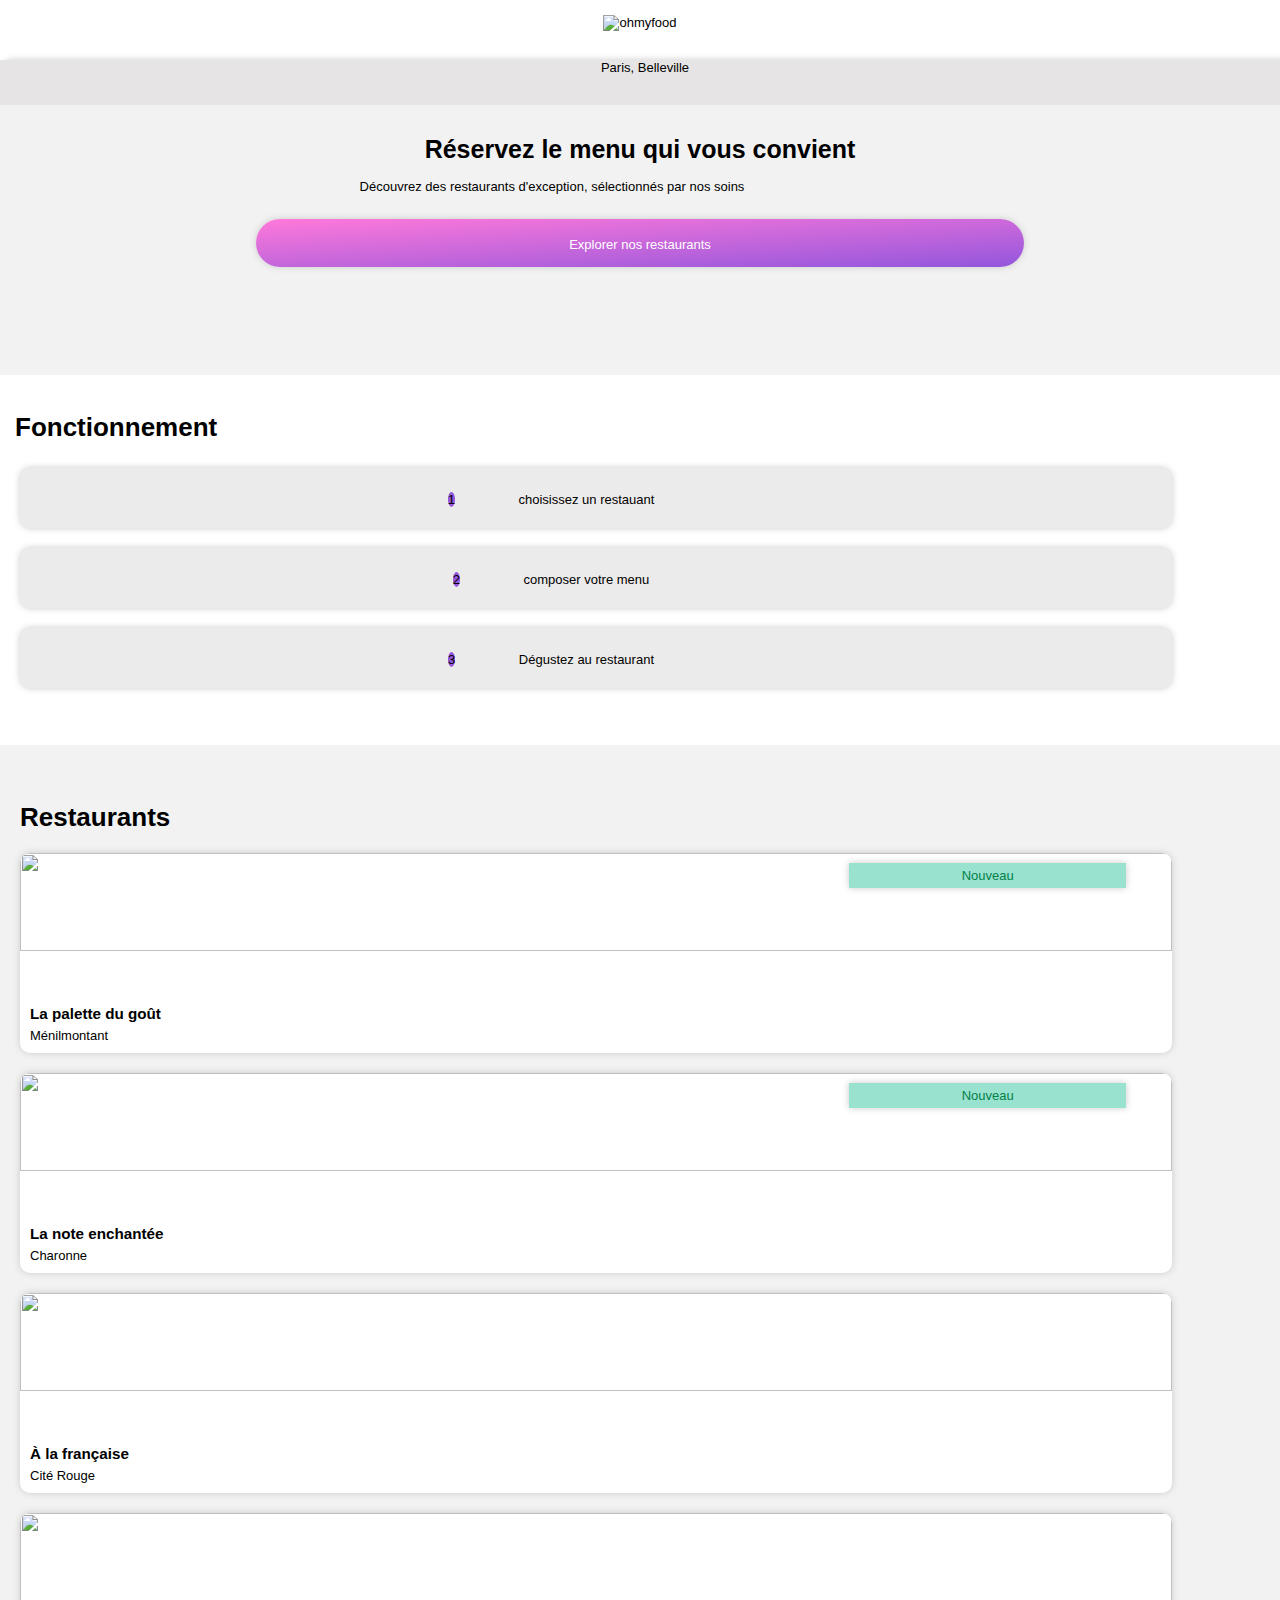
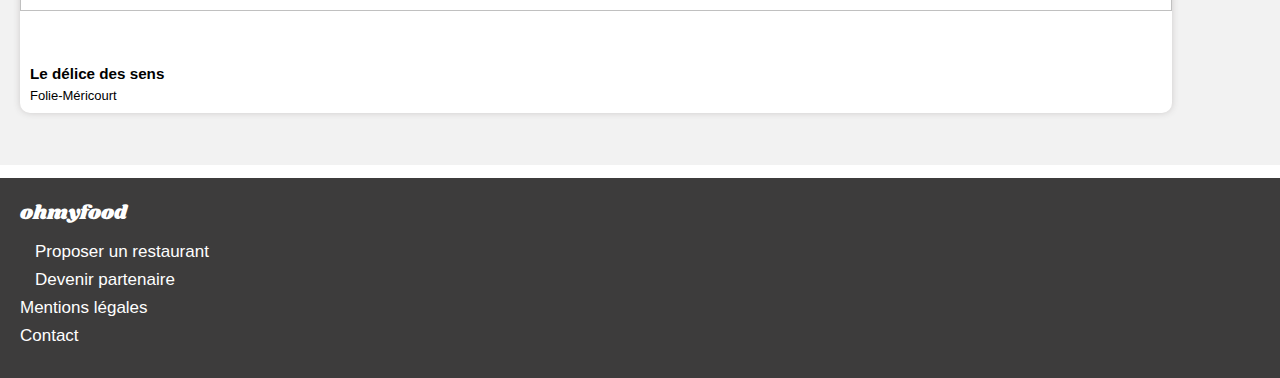
==== projet3.html @ fa9189ba "add new html css" ====
<!doctype html>
<html lang="fr">
<head>
    <meta charset="utf-8">
    <meta name="viewport" content="width=device-width, initial-scale=1.0">
    <title>ohmyfood</title>
    <link rel="stylesheet" href="projet3.css">
    <link rel="stylesheet" href="animation.css">
    <script src="https://kit.fontawesome.com/ce2f3b074c.js" crossorigin="anonymous"></script>

</head>

<body>
   <div class="loader">
      <div class="loader__anim">
        <div class="loader__anim2"></div>

      </div>
    </div>
     <header class="header">
         <img id="logo" src="images/logo/ohmyfood.png" alt="ohmyfood">     
     </header>

     <section>
       <div class="recherche">
          <i class="fa-solid fa-location-dot"></i>
          <span class="ville">Paris, Belleville</span>
       </div>
       <div class="reserv">
          <h1> Réservez le menu qui vous convient</h1>
          <p class="reserv2">Découvrez des restaurants d'exception, sélectionnés par nos soins</p>
          <p class="reserv3">Explorer nos restaurants</p>
       </div>
     </section>

     <section>
       <div class="fonct">
         <h1>Fonctionnement</h1>
         <p>
            <span>1</span>
            <i class="fa-solid fa-mobile-screen-button"></i>
            choisissez un restauant
         </p>
         <p>
            <span>2</span>
            <i class="fa-solid fa-list-ul"></i>
            composer votre menu
         </p>
         <p>
            <span>3</span>
            <i class="fa-solid fa-store"></i>
            Dégustez au restaurant
         </p>
       </div>
     </section>

     <section>
       <div class="restaurants">
          <h1>Restaurants</h1>

          <a href="ohmyfood1.html" class="resto">
            <div class="resto2">
               <img src="images/restaurants/jay-wennington-N_Y88TWmGwA-unsplash.jpg" alt="">
               <span>Nouveau</span>
               <h3>La palette du goût<i id=like1 class="fa-regular fa-heart"></i> <i id=like2 class="fa-solid fa-heart"></i></h3>
               <p>Ménilmontant</p>
            </div>
          </a>

          <a href="ohmyfood2.html" class="resto">
            <div class="resto2">
               <img src="images/restaurants/stil-u2Lp8tXIcjw-unsplash.jpg" alt="">
               <span>Nouveau</span>
               <h3>La note enchantée <i id=like1 class="fa-regular fa-heart"></i> <i id=like2 class="fa-solid fa-heart"></i></h3>
               <p>Charonne</p>
            </div>
          </a>

          <a href="ohmyfood3.html" class="resto">
            <div class="resto2">
               <img src="images/restaurants/toa-heftiba-DQKerTsQwi0-unsplash.jpg" alt="">
               <h3>À la française <i id=like1 class="fa-regular fa-heart"></i> <i id=like2 class="fa-solid fa-heart"></i></h3>
               <p>Cité Rouge</p>
            </div>
          </a>

          <a href="ohmyfood4.html"class="resto">
            <div class="resto2">
               <img src="images/restaurants/louis-hansel-shotsoflouis-qNBGVyOCY8Q-unsplash.jpg" alt="">
               <h3>Le délice des sens<i id=like1 class="fa-regular fa-heart"></i> <i id=like2 class="fa-solid fa-heart"></i></h3>
               <p>Folie-Méricourt</p>
            </div>
          </a>
       </div>  
     </section>

     <footer>
         <h1>ohmyfood</h1>  
         <ul>
            <li><i class="fas fa-utensils"></i>Proposer un restaurant</li>
            <li><i class="fa-solid fa-handshake-angle"></i>Devenir partenaire</li>
            <li>Mentions légales</li>
            <li><a href="mailto:email@example.com">Contact</a></li>
         </ul>

     </footer>


</body>
---- projet3.css ----
@import url('https://fonts.googleapis.com/css2?family=Roboto:wght@100;300;400;500;700;900&family=Shrikhand&display=swap');

body{
    margin: 0;
    font-family: Arial, Helvetica, sans-serif;
    font-size: 13px;
}

/*header*/
.header{
    text-align: center;
    height: 60px;
}
#logo{
    margin-top: 15px;
    width: 150px;
}

/*recherche*/
.recherche{
  background-color: #e6e4e4;
  width: 100%;
  height: 45px;
  text-align: center;
  box-shadow: 7px 0 7px rgb(204, 202, 202);
}
.recherche i{
    margin: 15px 10px 0px 0;
}

.reserv{
    background-color: #f2f2f2;
    text-align: center;
    height: 270px;

}
.reserv h1 {
    margin: auto; 
    padding-top: 30px; 
    width: 75%; 
    font-size: 25px;
}
 .reserv2 {
    width: 80%;
    margin:15px 0 25px 40px;
 }
.reserv3{
    background: linear-gradient(-3deg,#9356DC,#FF79DA);
    color: white;
    border-radius: 50px;
    width: 60%;
    height: 30px;
    padding-top: 18px;
    margin: auto;
    box-shadow: 0 0 7px rgb(204, 202, 202);
}

/*fonctionnement*/
.fonct{
    height: 350px;
    padding-top: 20px;
}
.fonct h1{
padding-left: 15px;
margin-bottom: 25px;
}
.fonct p {
    text-align: center;
    background-color: rgb(236, 235, 235);
    border-radius: 10px;
    width: 90%;
    height: 40px;
    margin:20px;
    padding-top: 20px;
    box-shadow: 0 0 7px rgb(204, 202, 202);
}
.fonct p:hover{
    background-color :#e3d8f5;
}
.fonct p :hover{
    color: #9356DC;
}
.fonct i{
padding:0px 30px;
color: rgb(134, 133, 133);
font-size: 18px;
}
.fonct span{
    margin-left: -90px;
    background-color:#9356DC ;
    border-radius: 50%;
}

/*resto*/
.restaurants{
background-color: #f2f2f2;
height: 1000px;
padding-top: 20px;
}
.restaurants h1{
    padding:20px 0px 0px 20px;
}


.resto{
    text-decoration: none;
    color: inherit;
   
}
.resto img{
    z-index: 0;
    position: absolute;
    width: 100%;
    height: 70%;
    border-radius: 10px 10px 0px 0px;
    object-fit: cover;
}
.resto i {
    float: right;
    font-size: large;
    left: 87%;
    top: 30%;
}
.resto #like1{
    position: absolute;
    z-index: 1;
}
.resto #like1:hover{
    display: none;
    z-index: 0;
}
.resto #like2{
    color: white;
    position: absolute;
   z-index: 0;
}
.resto #like2:hover{
    color: #9356DC;
    z-index: 1;
}
.resto span{
    z-index: 2;
    position: absolute;
    background-color: #99E2D0;
    box-shadow: 0 0 7px rgb(204, 202, 202);
    color: #038147;
    text-align: center;
    padding-top: 5px;
    width: 24%;
    height: 10%;
    left: 72%;
    top: 5%;
}

.resto2{
position: relative;
background-color: white;
border-radius: 10px;
width: 90%;
height: 200px;
margin: 20px;
box-shadow: 0 0 7px rgb(204, 202, 202);
}
.resto2 h3{
 position: relative;
 top: 73%;
margin: 0;
padding:6px 10px;
}
.resto2 p{
position: relative;
top: 73%;
margin: 0;
padding:0px 10px;
}

/*footer*/

footer{
    background-color: rgba(44, 43, 43, 0.918);
    height: 200px;
    color: white;
}
footer h1{
    font-family: Shrikhand, Arial, Helvetica, sans-serif;
    font-size: 20px;
    font-weight : normal;
    padding: 20px 0px 0px 20px;
 }

footer ul{
    list-style-type: none;
    padding-left:20px;
}
footer li{
    padding-bottom: 8px;
    font-size: 17px;
}
footer i{
    padding-right: 15px;
    font-size: 12px;
}
footer a{
    color: inherit;
    text-decoration: none;
}
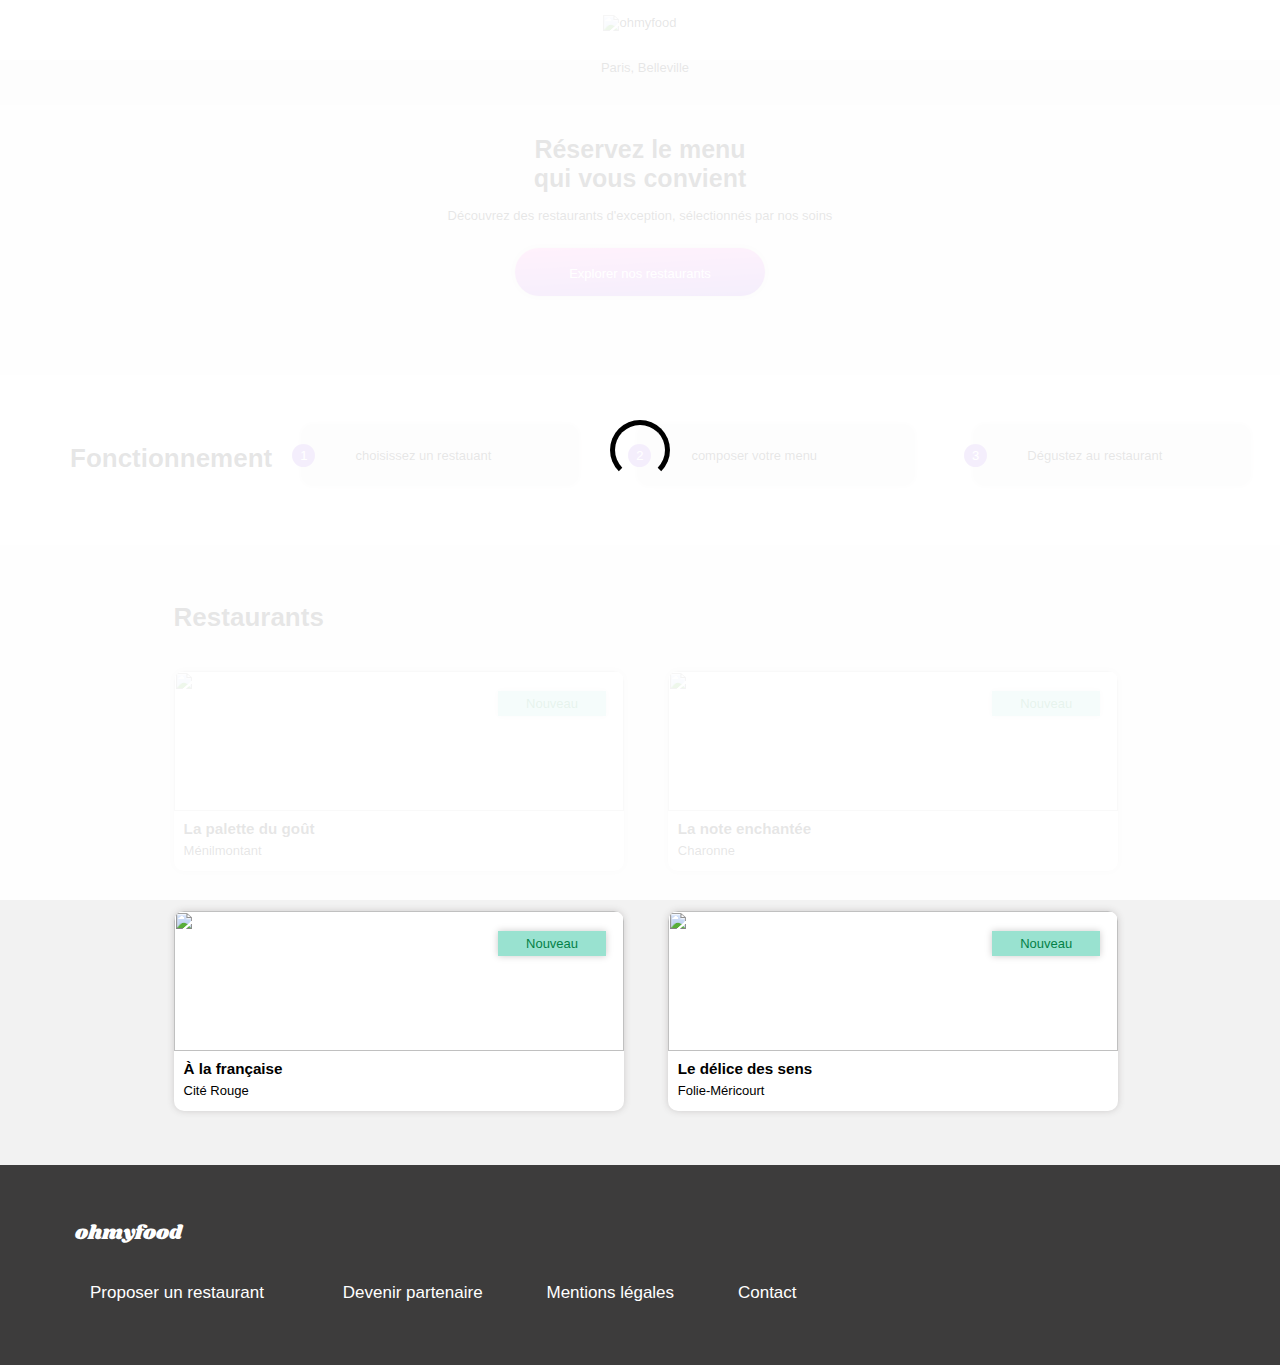
==== commit bdb68b5a: "changement" ====
--- a/projet3.html
+++ b/projet3.html
@@ -36,61 +36,82 @@
      <section>
        <div class="fonct">
          <h1>Fonctionnement</h1>
-         <p>
-            <span>1</span>
-            <i class="fa-solid fa-mobile-screen-button"></i>
-            choisissez un restauant
-         </p>
-         <p>
-            <span>2</span>
-            <i class="fa-solid fa-list-ul"></i>
-            composer votre menu
-         </p>
-         <p>
-            <span>3</span>
-            <i class="fa-solid fa-store"></i>
-            Dégustez au restaurant
-         </p>
+         <div class="fonct1">
+           <span>1</span>
+           <i class="fa-solid fa-mobile-screen-button"></i>
+           <p> choisissez un restauant </p>
+         </div>
+         <div class="fonct1">
+           <span>2</span>
+           <i class="fa-solid fa-list-ul"></i>
+           <p> composer votre menu</p>
+         </div>
+         <div class="fonct1">
+           <span>3</span>
+           <i class="fa-solid fa-store"></i>
+           <p> Dégustez au restaurant </p>
+         </div>
        </div>
      </section>
 
      <section>
        <div class="restaurants">
           <h1>Restaurants</h1>
-
-          <a href="ohmyfood1.html" class="resto">
+          
+            <a href="ohmyfood1.html" class="resto">
             <div class="resto2">
                <img src="images/restaurants/jay-wennington-N_Y88TWmGwA-unsplash.jpg" alt="">
                <span>Nouveau</span>
-               <h3>La palette du goût<i id=like1 class="fa-regular fa-heart"></i> <i id=like2 class="fa-solid fa-heart"></i></h3>
-               <p>Ménilmontant</p>
+               <h3>La palette du goût</h3>
+               <p>Ménilmontant</p> 
+            </a>
+              <div class="like">
+                <i id=like1 class="fa-regular fa-heart"></i>
+                <i id=like2 class="fa-solid fa-heart"></i>
+              </div>
             </div>
-          </a>
+         
 
-          <a href="ohmyfood2.html" class="resto">
+            <a href="ohmyfood2.html" class="resto">
             <div class="resto2">
                <img src="images/restaurants/stil-u2Lp8tXIcjw-unsplash.jpg" alt="">
                <span>Nouveau</span>
-               <h3>La note enchantée <i id=like1 class="fa-regular fa-heart"></i> <i id=like2 class="fa-solid fa-heart"></i></h3>
+               <h3>La note enchantée</h3>
                <p>Charonne</p>
+            </a>
+               <div class="like">
+                <i id=like1 class="fa-regular fa-heart"></i>
+                <i id=like2 class="fa-solid fa-heart"></i>
+              </div>
             </div>
-          </a>
+          
 
-          <a href="ohmyfood3.html" class="resto">
+            <a href="ohmyfood3.html" class="resto">
             <div class="resto2">
                <img src="images/restaurants/toa-heftiba-DQKerTsQwi0-unsplash.jpg" alt="">
-               <h3>À la française <i id=like1 class="fa-regular fa-heart"></i> <i id=like2 class="fa-solid fa-heart"></i></h3>
+               <span>Nouveau</span>
+               <h3>À la française</h3>
                <p>Cité Rouge</p>
+            </a>
+               <div class="like">
+                <i id=like1 class="fa-regular fa-heart"></i>
+                <i id=like2 class="fa-solid fa-heart"></i>
+              </div>
             </div>
-          </a>
+          
 
-          <a href="ohmyfood4.html"class="resto">
+            <a href="ohmyfood4.html"class="resto">
             <div class="resto2">
                <img src="images/restaurants/louis-hansel-shotsoflouis-qNBGVyOCY8Q-unsplash.jpg" alt="">
-               <h3>Le délice des sens<i id=like1 class="fa-regular fa-heart"></i> <i id=like2 class="fa-solid fa-heart"></i></h3>
-               <p>Folie-Méricourt</p>
+               <span>Nouveau</span>
+               <h3>Le délice des sens</h3>
+               <p>Folie-Méricourt</p> 
+            </a>
+               <div class="like">
+                <i id=like1 class="fa-regular fa-heart"></i>
+                <i id=like2 class="fa-solid fa-heart"></i>
+              </div>
             </div>
-          </a>
        </div>  
      </section>
 
--- a/projet3.css
+++ b/projet3.css
@@ -22,7 +22,7 @@
   width: 100%;
   height: 45px;
   text-align: center;
-  box-shadow: 7px 0 7px rgb(204, 202, 202);
+  box-shadow: 7px 0 15px rgba(10, 10, 10, 0);
 }
 .recherche i{
     margin: 15px 10px 0px 0;
@@ -38,57 +38,73 @@
     margin: auto; 
     padding-top: 30px; 
     width: 75%; 
+    max-width: 250px;
     font-size: 25px;
 }
  .reserv2 {
     width: 80%;
-    margin:15px 0 25px 40px;
+    margin: auto;
+    margin-top:15px;
+    margin-bottom: 25px;
  }
 .reserv3{
     background: linear-gradient(-3deg,#9356DC,#FF79DA);
     color: white;
     border-radius: 50px;
     width: 60%;
+    max-width: 250px;
     height: 30px;
     padding-top: 18px;
     margin: auto;
+    cursor: pointer;
     box-shadow: 0 0 7px rgb(204, 202, 202);
+}
+.reserv3:hover{
+    filter: brightness(1.1);
+    box-shadow: 0 0 7px black;
 }
 
 /*fonctionnement*/
 .fonct{
-    height: 350px;
+    height: 400px;
     padding-top: 20px;
 }
 .fonct h1{
 padding-left: 15px;
 margin-bottom: 25px;
 }
-.fonct p {
-    text-align: center;
+.fonct1 {
+    display:flex ;
+    text-align: center;
+    align-items: center;
     background-color: rgb(236, 235, 235);
     border-radius: 10px;
     width: 90%;
-    height: 40px;
-    margin:20px;
-    padding-top: 20px;
+    height: 60px;
+    margin:30px;
     box-shadow: 0 0 7px rgb(204, 202, 202);
 }
-.fonct p:hover{
-    background-color :#e3d8f5;
-}
-.fonct p :hover{
-    color: #9356DC;
+.fonct1 p{
+    margin: 0;
 }
 .fonct i{
-padding:0px 30px;
 color: rgb(134, 133, 133);
 font-size: 18px;
+margin: 20px;
 }
 .fonct span{
-    margin-left: -90px;
     background-color:#9356DC ;
     border-radius: 50%;
+    padding: 4px 8px 4px 8px;
+    margin-left: -10px;
+    color: white;
+}
+.fonct1:hover{
+    background-color :#e3d8f5;
+    box-shadow: 0 0 7px rgb(148, 146, 146);
+}
+.fonct1 i:hover{
+    color: #9356DC;
 }
 
 /*resto*/
@@ -101,45 +117,51 @@
     padding:20px 0px 0px 20px;
 }
 
-
 .resto{
     text-decoration: none;
     color: inherit;
-   
+    position: relative;
 }
 .resto img{
     z-index: 0;
-    position: absolute;
+   
     width: 100%;
-    height: 70%;
+    height: 140px;
     border-radius: 10px 10px 0px 0px;
     object-fit: cover;
 }
-.resto i {
+.like {
     float: right;
     font-size: large;
-    left: 87%;
-    top: 30%;
-}
-.resto #like1{
+    left: 90%;
+    top: 80%;
+    position: absolute;
+    cursor: pointer;
+}
+#like1{
     position: absolute;
     z-index: 1;
 }
-.resto #like1:hover{
-    display: none;
+#like1:hover{
+    color: transparent;
     z-index: 0;
 }
-.resto #like2{
-    color: white;
-    position: absolute;
-   z-index: 0;
-}
-.resto #like2:hover{
-    color: #9356DC;
+#like2{
+    color: white;
+    position: absolute;
+    z-index: 0;
+}
+#like2:hover{
+    background: -webkit-linear-gradient(#9356DC, #FF79DA);
+    -webkit-background-clip: text;
+    -webkit-text-fill-color: transparent;
     z-index: 1;
 }
+#like2:active{
+animation: animlike 1s;
+}
+
 .resto span{
-    z-index: 2;
     position: absolute;
     background-color: #99E2D0;
     box-shadow: 0 0 7px rgb(204, 202, 202);
@@ -147,9 +169,12 @@
     text-align: center;
     padding-top: 5px;
     width: 24%;
-    height: 10%;
+    height: 20px;
     left: 72%;
-    top: 5%;
+    margin-top: 20px;
+}
+.resto:hover{
+    filter: brightness(1.05);
 }
 
 .resto2{
@@ -162,13 +187,11 @@
 box-shadow: 0 0 7px rgb(204, 202, 202);
 }
 .resto2 h3{
- position: relative;
- top: 73%;
+top: 73%;
 margin: 0;
 padding:6px 10px;
 }
 .resto2 p{
-position: relative;
 top: 73%;
 margin: 0;
 padding:0px 10px;
@@ -205,3 +228,44 @@
     text-decoration: none;
 }
 
+
+@media screen and (min-width: 800px){
+
+/*fonctionnement*/
+.fonct{
+    height: 150px;
+    display: flex;
+    padding-left: 55px;
+}
+.fonct h1{
+    padding-top: 31px;
+}
+.fonct1{
+    width: 30%;
+    max-width: 420px;
+}
+
+/*resto*/
+.restaurants{
+    height: 600px;
+    padding-left: 12%;
+}
+.resto2{
+    display: inline-block;
+    width: 40%;
+}
+
+/*footer*/
+footer{
+    height: 150px;
+    padding: 20px 0px 30px 55px;
+}
+footer h1{
+    margin-bottom: 35px;
+}
+footer li{
+    display: inline-block;
+    padding-right: 5%;
+}
+
+}
--- a/animation.css
+++ b/animation.css
@@ -0,0 +1,104 @@
+/*loader menuacceuil*/
+@keyframes loader {
+  100% {
+    opacity: 0;
+    z-index: -1;
+  }
+} 
+@keyframes loader2 {
+  0% {
+    transform: rotate(0deg);
+  }
+  100% {
+    transform: rotate(360deg);
+  }
+}
+
+.loader {
+  position: fixed;
+  height: 100%;
+  width: 100%;
+  left: 0;
+  top: 0;
+  background-color: rgba(255, 255, 255, 0.90);
+  animation: loader 3s;
+  animation-delay: 3s;
+  animation-fill-mode: both;
+  z-index: 1000;
+  display: flex;
+  align-items: center;
+  justify-content: center;
+}
+.loader__anim {
+  display: flex;
+  animation: loader2 3s;
+}
+.loader__anim2 {
+      width: 50px;
+      height: 50px;
+      margin: 8px;
+      border-radius: 50%;
+      border: 5px solid black;
+      border-color: black black transparent;
+      animation: loader2 1.5s linear infinite;
+}
+
+
+/*menu*/
+@keyframes lol {
+
+  0% {
+      transform:  translateY(25px);
+      opacity: 0;
+    }
+  100% {
+    transform:  translateY(0);
+    opacity: 1 ;
+  }
+}
+.menu1{
+  animation: lol 0.8s;
+  animation-fill-mode: both;
+  animation-timing-function: cubic-bezier(.42,.7,.63,.85);
+}
+.anim1{
+ animation-delay: 0.4s;
+}
+.anim2{
+  animation-delay: 0.5s;
+}
+.anim3{
+  animation-delay: 0.6s;
+}
+.anim4{
+  animation-delay: 0.8s;
+}
+.anim5{
+  animation-delay: 0.9s;
+}
+.anim6{
+  animation-delay: 1s;
+}
+.anim7{
+  animation-delay: 1.2s;
+}
+.anim8{
+  animation-delay: 1.3s;
+}
+.anim9{
+  animation-delay: 1.4s;
+}
+.anim10{
+  animation-delay: 1.5s;
+}
+
+/*like*/
+@keyframes animlike {
+  0% {
+    opacity: 0;
+  }
+
+  100% {
+   opacity:1;
+  }
+}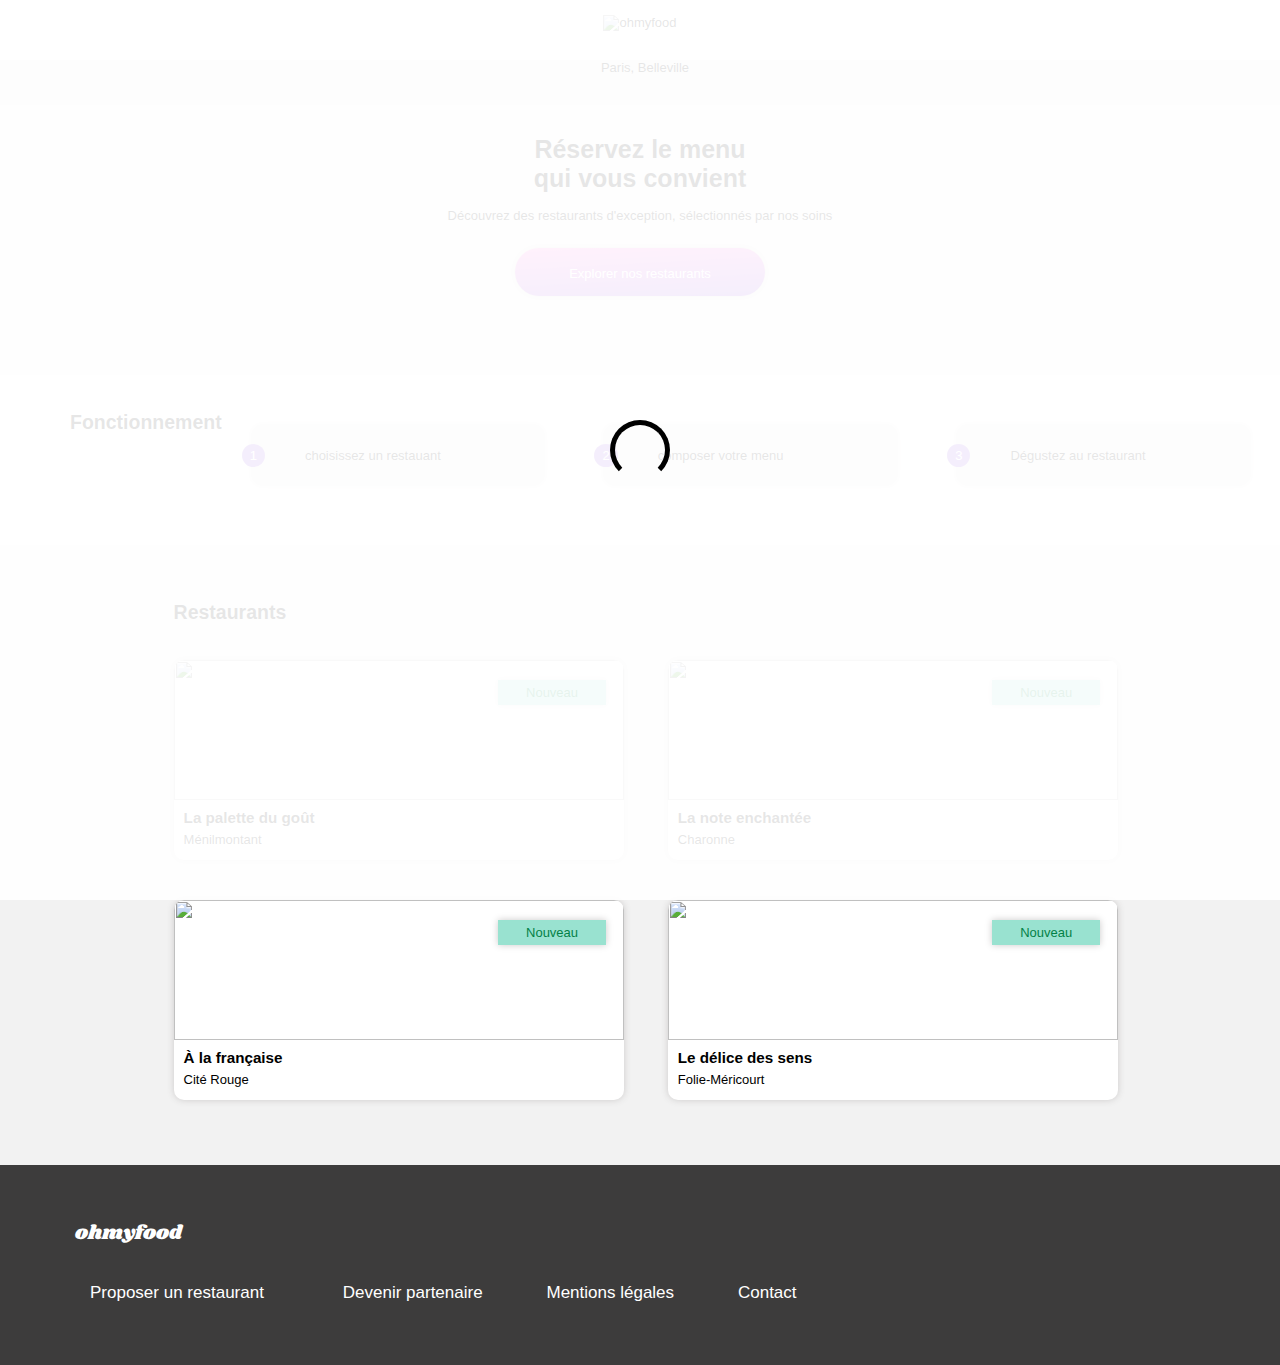
==== commit e7a4eeb7: "changement html et animationcss" ====
--- a/projet3.html
+++ b/projet3.html
@@ -12,10 +12,7 @@
 
 <body>
    <div class="loader">
-      <div class="loader__anim">
         <div class="loader__anim2"></div>
-
-      </div>
     </div>
      <header class="header">
          <img id="logo" src="images/logo/ohmyfood.png" alt="ohmyfood">     
@@ -27,7 +24,7 @@
           <span class="ville">Paris, Belleville</span>
        </div>
        <div class="reserv">
-          <h1> Réservez le menu qui vous convient</h1>
+          <h2> Réservez le menu qui vous convient</h2>
           <p class="reserv2">Découvrez des restaurants d'exception, sélectionnés par nos soins</p>
           <p class="reserv3">Explorer nos restaurants</p>
        </div>
@@ -35,7 +32,7 @@
 
      <section>
        <div class="fonct">
-         <h1>Fonctionnement</h1>
+         <h2>Fonctionnement</h2>
          <div class="fonct1">
            <span>1</span>
            <i class="fa-solid fa-mobile-screen-button"></i>
@@ -56,60 +53,56 @@
 
      <section>
        <div class="restaurants">
-          <h1>Restaurants</h1>
-          
-            <a href="ohmyfood1.html" class="resto">
-            <div class="resto2">
+           <h2>Restaurants</h2>
+           <div class="resto2">
+              <a href="ohmyfood1.html" class="resto">
                <img src="images/restaurants/jay-wennington-N_Y88TWmGwA-unsplash.jpg" alt="">
                <span>Nouveau</span>
                <h3>La palette du goût</h3>
                <p>Ménilmontant</p> 
-            </a>
+              </a>
               <div class="like">
-                <i id=like1 class="fa-regular fa-heart"></i>
-                <i id=like2 class="fa-solid fa-heart"></i>
+                <i class="like1 fa-regular fa-heart"></i>
+                <i class="like2 fa-solid fa-heart"></i>
               </div>
             </div>
          
-
-            <a href="ohmyfood2.html" class="resto">
             <div class="resto2">
+              <a href="ohmyfood2.html" class="resto">
                <img src="images/restaurants/stil-u2Lp8tXIcjw-unsplash.jpg" alt="">
                <span>Nouveau</span>
                <h3>La note enchantée</h3>
                <p>Charonne</p>
-            </a>
-               <div class="like">
-                <i id=like1 class="fa-regular fa-heart"></i>
-                <i id=like2 class="fa-solid fa-heart"></i>
+              </a>
+              <div class="like">
+                <i class="like1 fa-regular fa-heart"></i>
+                <i class="like2 fa-solid fa-heart"></i>
               </div>
             </div>
           
-
-            <a href="ohmyfood3.html" class="resto">
             <div class="resto2">
+              <a href="ohmyfood3.html" class="resto">
                <img src="images/restaurants/toa-heftiba-DQKerTsQwi0-unsplash.jpg" alt="">
                <span>Nouveau</span>
                <h3>À la française</h3>
                <p>Cité Rouge</p>
-            </a>
-               <div class="like">
-                <i id=like1 class="fa-regular fa-heart"></i>
-                <i id=like2 class="fa-solid fa-heart"></i>
+              </a>
+              <div class="like">
+                <i class="like1 fa-regular fa-heart"></i>
+                <i class="like2 fa-solid fa-heart"></i>
               </div>
             </div>
           
-
-            <a href="ohmyfood4.html"class="resto">
-            <div class="resto2">
+           <div class="resto2">
+              <a href="ohmyfood4.html" class="resto">
                <img src="images/restaurants/louis-hansel-shotsoflouis-qNBGVyOCY8Q-unsplash.jpg" alt="">
                <span>Nouveau</span>
                <h3>Le délice des sens</h3>
                <p>Folie-Méricourt</p> 
-            </a>
-               <div class="like">
-                <i id=like1 class="fa-regular fa-heart"></i>
-                <i id=like2 class="fa-solid fa-heart"></i>
+              </a>
+              <div class="like">
+                <i class="like1 fa-regular fa-heart"></i>
+                <i class="like2 fa-solid fa-heart"></i>
               </div>
             </div>
        </div>  
--- a/projet3.css
+++ b/projet3.css
@@ -34,7 +34,7 @@
     height: 270px;
 
 }
-.reserv h1 {
+.reserv h2 {
     margin: auto; 
     padding-top: 30px; 
     width: 75%; 
@@ -69,7 +69,7 @@
     height: 400px;
     padding-top: 20px;
 }
-.fonct h1{
+.fonct h2{
 padding-left: 15px;
 margin-bottom: 25px;
 }
@@ -113,7 +113,7 @@
 height: 1000px;
 padding-top: 20px;
 }
-.restaurants h1{
+.restaurants h2{
     padding:20px 0px 0px 20px;
 }
 
@@ -138,26 +138,26 @@
     position: absolute;
     cursor: pointer;
 }
-#like1{
+.like1{
     position: absolute;
     z-index: 1;
 }
-#like1:hover{
+.like1:hover{
     color: transparent;
     z-index: 0;
 }
-#like2{
+.like2{
     color: white;
     position: absolute;
     z-index: 0;
 }
-#like2:hover{
+.like2:hover{
     background: -webkit-linear-gradient(#9356DC, #FF79DA);
     -webkit-background-clip: text;
     -webkit-text-fill-color: transparent;
     z-index: 1;
 }
-#like2:active{
+.like2:active{
 animation: animlike 1s;
 }
 
--- a/animation.css
+++ b/animation.css
@@ -18,21 +18,16 @@
   position: fixed;
   height: 100%;
   width: 100%;
-  left: 0;
-  top: 0;
   background-color: rgba(255, 255, 255, 0.90);
-  animation: loader 3s;
-  animation-delay: 3s;
+  animation: loader 2s;
+  animation-delay: 2s;
   animation-fill-mode: both;
-  z-index: 1000;
+  z-index: 10;
   display: flex;
   align-items: center;
   justify-content: center;
 }
-.loader__anim {
-  display: flex;
-  animation: loader2 3s;
-}
+
 .loader__anim2 {
       width: 50px;
       height: 50px;
@@ -45,8 +40,7 @@
 
 
 /*menu*/
-@keyframes lol {
-
+@keyframes cartes {
   0% {
       transform:  translateY(25px);
       opacity: 0;
@@ -57,7 +51,7 @@
   }
 }
 .menu1{
-  animation: lol 0.8s;
+  animation: cartes 0.8s;
   animation-fill-mode: both;
   animation-timing-function: cubic-bezier(.42,.7,.63,.85);
 }
